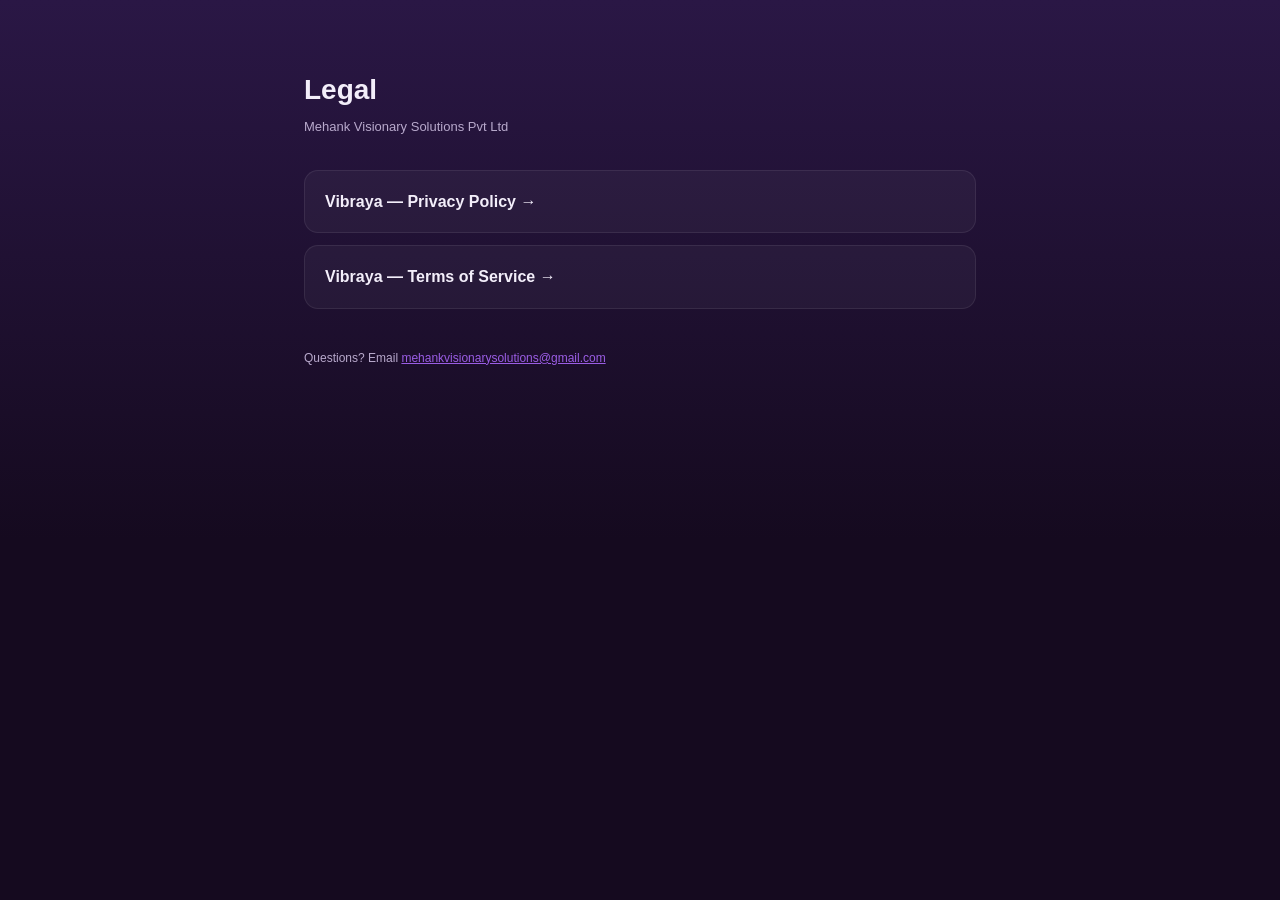
==== index.html @ 7c3b9848 "Add legal pages for Vibraya (privacy policy and terms) Co-Authored-By: Claude Opus 5.5 <noreply@anth" ====
<!doctype html>
<html lang="en">
<head>
<meta charset="utf-8" />
<meta name="viewport" content="width=device-width, initial-scale=1" />
<title>Mehank Visionary Solutions — Legal</title>
<link rel="stylesheet" href="style.css" />
</head>
<body>
<div class="wrap">
  <h1>Legal</h1>
  <p class="updated">Mehank Visionary Solutions Pvt Ltd</p>

  <div class="index-links">
    <a href="vibraya/privacy-policy.html">Vibraya — Privacy Policy →</a>
    <a href="vibraya/terms-of-service.html">Vibraya — Terms of Service →</a>
  </div>

  <footer>Questions? Email <a href="mailto:mehankvisionarysolutions@gmail.com">mehankvisionarysolutions@gmail.com</a></footer>
</div>
</body>
</html>
---- style.css ----
:root {
  --abyss: #150A1F;
  --abyss-raised: #1E1233;
  --violet: #9B5DE5;
  --orchid: #E85FC0;
  --text-primary: #F3EEFA;
  --text-secondary: #B8A9CC;
  --border: rgba(255, 255, 255, 0.08);
}

* {
  box-sizing: border-box;
}

body {
  margin: 0;
  background: linear-gradient(180deg, #2A1745 0%, var(--abyss) 60%);
  color: var(--text-primary);
  font-family: -apple-system, BlinkMacSystemFont, "Segoe UI", Roboto, Helvetica, Arial, sans-serif;
  line-height: 1.6;
  min-height: 100vh;
}

.wrap {
  max-width: 720px;
  margin: 0 auto;
  padding: 48px 24px 96px;
}

header.page-header {
  margin-bottom: 32px;
}

.brand {
  display: inline-flex;
  align-items: center;
  gap: 10px;
  text-decoration: none;
  color: var(--text-primary);
  font-weight: 700;
  font-size: 15px;
  letter-spacing: 0.02em;
}

.brand-dot {
  width: 10px;
  height: 10px;
  border-radius: 50%;
  background: linear-gradient(135deg, var(--violet), var(--orchid));
  box-shadow: 0 0 12px var(--violet);
}

h1 {
  font-size: 28px;
  margin: 20px 0 4px;
}

.updated {
  color: var(--text-secondary);
  font-size: 13px;
  margin-bottom: 32px;
}

.card {
  background: rgba(255, 255, 255, 0.04);
  border: 1px solid var(--border);
  border-radius: 18px;
  padding: 28px;
}

h2 {
  font-size: 15px;
  text-transform: uppercase;
  letter-spacing: 0.06em;
  color: var(--orchid);
  margin: 28px 0 8px;
}

h2:first-child {
  margin-top: 0;
}

p {
  color: var(--text-primary);
  margin: 0 0 4px;
  font-size: 15px;
}

a {
  color: var(--violet);
}

.nav-links {
  margin-top: 32px;
  display: flex;
  gap: 16px;
  font-size: 14px;
}

.nav-links a {
  text-decoration: none;
  font-weight: 600;
}

.index-links {
  display: flex;
  flex-direction: column;
  gap: 12px;
  margin-top: 24px;
}

.index-links a {
  display: block;
  padding: 18px 20px;
  border-radius: 14px;
  border: 1px solid var(--border);
  background: rgba(255, 255, 255, 0.04);
  text-decoration: none;
  color: var(--text-primary);
  font-weight: 600;
}

.index-links a:hover {
  border-color: var(--violet);
}

footer {
  margin-top: 40px;
  color: var(--text-secondary);
  font-size: 12px;
}
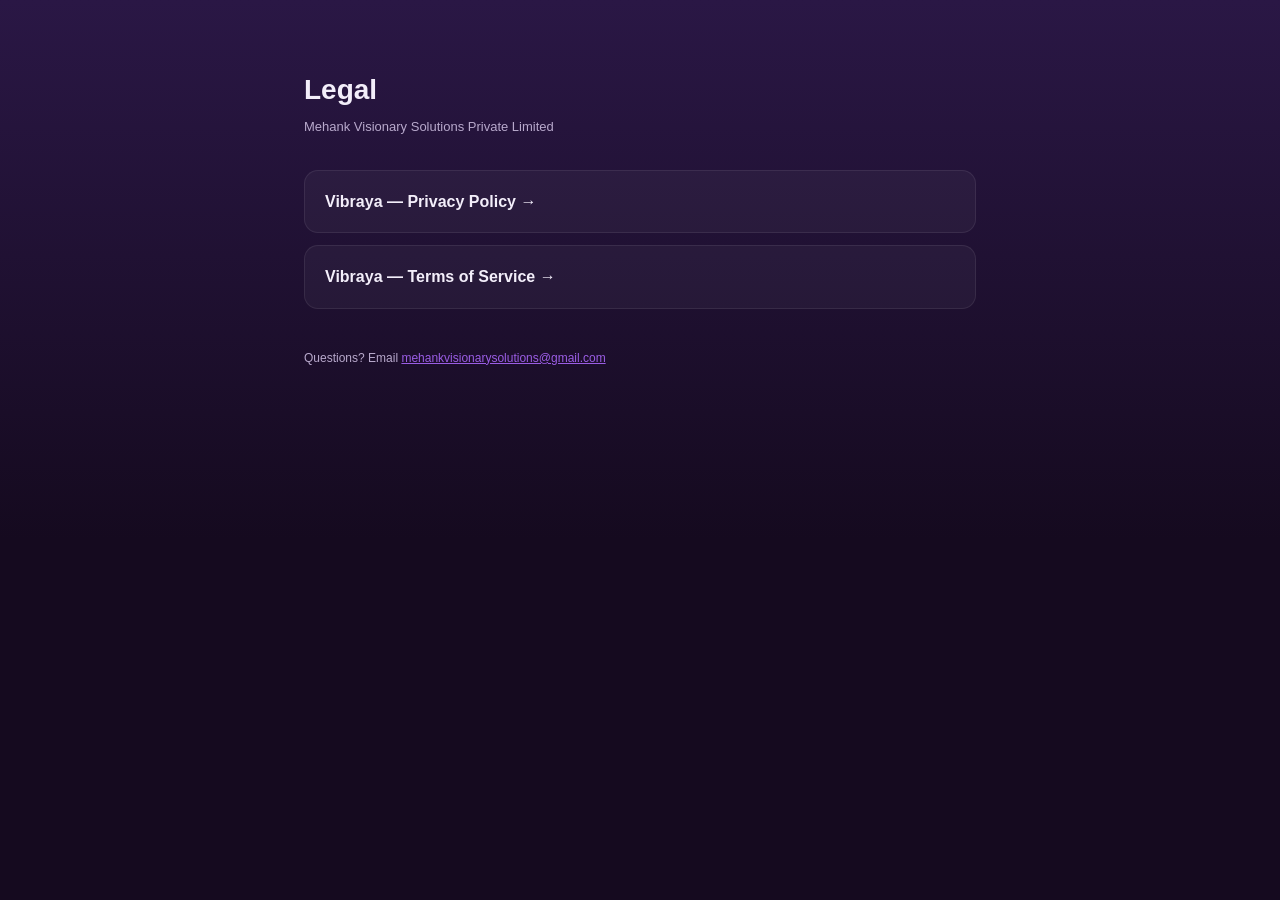
==== commit 96faa08c: "Use the registered company name; name Mehankab as the Play publisher Co-Authored-By: Claude Opus 5.5" ====
--- a/index.html
+++ b/index.html
@@ -9,7 +9,7 @@
 <body>
 <div class="wrap">
   <h1>Legal</h1>
-  <p class="updated">Mehank Visionary Solutions Pvt Ltd</p>
+  <p class="updated">Mehank Visionary Solutions Private Limited</p>
 
   <div class="index-links">
     <a href="vibraya/privacy-policy.html">Vibraya — Privacy Policy →</a>
